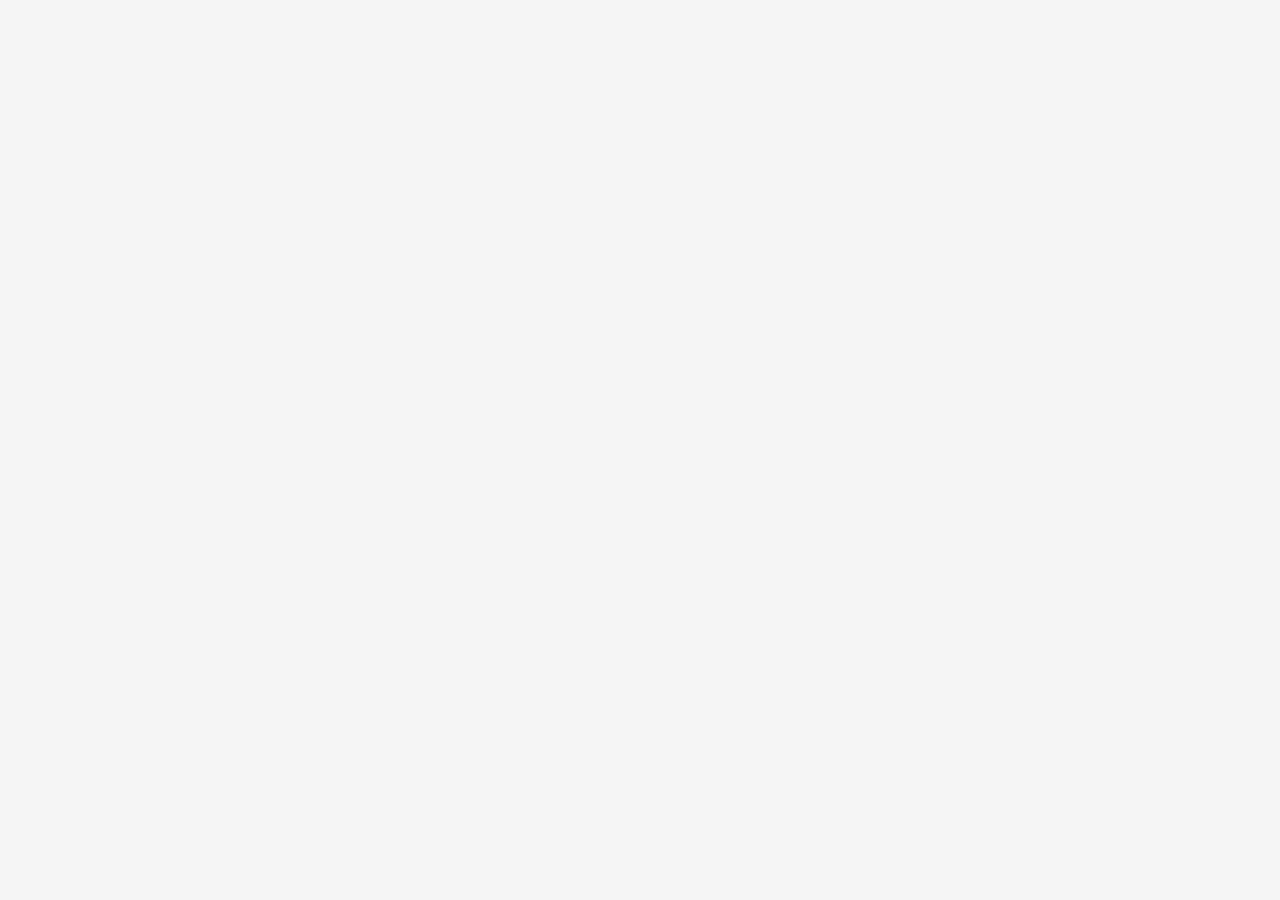
==== m.index.html @ 35160868 "Мобильная версия" ====
<!DOCTYPE html>
<html lang="ru">
<head>
    <meta charset="UTF-8">
    <meta name="viewport" content="width=device-width, initial-scale=1.0, maximum-scale=1.0, user-scalable=no, viewport-fit=cover">
    <title>Video Saver - Мобильная версия</title>
    <link rel="stylesheet" href="m.styles.css">
    <link rel="stylesheet" href="https://cdnjs.cloudflare.com/ajax/libs/font-awesome/6.0.0/css/all.min.css">
    <meta name="theme-color" content="#ff0000">
    <meta name="apple-mobile-web-app-capable" content="yes">
    <meta name="apple-mobile-web-app-status-bar-style" content="black-translucent">
</head>
<body>
    <div class="mobile-container">
        <!-- Нижняя навигационная панель (мобильная) -->
        <div class="bottom-nav">
            <div class="nav-item active" data-category="all">
                <i class="fas fa-home"></i>
                <span>Главная</span>
            </div>
            <div class="nav-item" data-category="tiktok">
                <i class="fab fa-tiktok"></i>
                <span>TikTok</span>
            </div>
            <div class="nav-item" data-category="youtube">
                <i class="fab fa-youtube"></i>
                <span>YouTube</span>
            </div>
            <div class="nav-item" data-category="vk">
                <i class="fab fa-vk"></i>
                <span>VK</span>
            </div>
            <div class="nav-item" data-category="local">
                <i class="fas fa-download"></i>
                <span>Мои</span>
            </div>
        </div>

        <!-- Шапка -->
        <header class="mobile-header">
            <div class="header-left">
                <i class="fas fa-video logo-icon"></i>
                <h1>Video Saver</h1>
            </div>
            <div class="header-right">
                <a href="index.html" class="desktop-link" title="Полная версия">
                    <i class="fas fa-desktop"></i>
                </a>
                <button class="mobile-search-btn" id="mobileSearchBtn">
                    <i class="fas fa-search"></i>
                </button>
                <button class="mobile-add-btn" id="mobileAddBtn">
                    <i class="fas fa-plus"></i>
                </button>
            </div>
        </header>

        <!-- Поисковая строка (скрыта по умолчанию) -->
        <div class="mobile-search-bar" id="mobileSearchBar">
            <input type="text" id="mobileSearchInput" placeholder="Поиск видео...">
            <button id="mobileSearchSubmit"><i class="fas fa-search"></i></button>
            <button class="close-search" id="closeSearch"><i class="fas fa-times"></i></button>
        </div>

        <!-- Категории (горизонтальный скролл) -->
        <div class="categories-scroll" id="categoriesScroll">
            <div class="category-chip active" data-category="all">Все</div>
            <div class="category-chip" data-category="tiktok">TikTok</div>
            <div class="category-chip" data-category="youtube">YouTube</div>
            <div class="category-chip" data-category="vk">VK</div>
            <div class="category-chip" data-category="edits">Edit'ы</div>
            <div class="category-chip" data-category="local">Мои видео</div>
            <div class="category-chip more-categories" id="moreCategoriesBtn">
                <i class="fas fa-chevron-down"></i> Ещё
            </div>
        </div>

        <!-- Сетка видео -->
        <main class="mobile-videos-grid" id="mobileVideosGrid">
            <!-- Видео будут загружаться сюда -->
        </main>

        <!-- Модальное окно для добавления видео -->
        <div id="mobileVideoModal" class="mobile-modal">
            <div class="mobile-modal-content">
                <div class="mobile-modal-header">
                    <h2>Добавить видео</h2>
                    <button class="mobile-modal-close">&times;</button>
                </div>
                <form id="mobileVideoForm">
                    <div class="mobile-form-group">
                        <label>Ссылка на видео</label>
                        <input type="url" id="mobileVideoUrl" placeholder="https://...">
                        <small>YouTube, VK, TikTok</small>
                    </div>
                    
                    <div class="mobile-form-divider">или</div>
                    
                    <div class="mobile-form-group">
                        <label>Загрузить с телефона</label>
                        <div class="file-upload-area" id="fileUploadArea">
                            <i class="fas fa-cloud-upload-alt"></i>
                            <p>Нажмите для выбора файла</p>
                            <small>MP4, 3GP, MOV до 50 МБ</small>
                            <input type="file" id="mobileVideoFile" accept="video/*" capture style="display: none;">
                        </div>
                    </div>

                    <div class="mobile-form-group">
                        <label>Название</label>
                        <input type="text" id="mobileVideoTitle" required placeholder="Введите название">
                    </div>
                    
                    <div class="mobile-form-group">
                        <label>Категория</label>
                        <select id="mobileVideoCategory" required>
                            <option value="tiktok">TikTok</option>
                            <option value="youtube">YouTube Shorts</option>
                            <option value="vk">VK Видео</option>
                            <option value="edits">Edit'ы</option>
                            <option value="local">Мои видео</option>
                        </select>
                    </div>
                    
                    <div class="mobile-form-group">
                        <label>Миниатюра (URL)</label>
                        <input type="url" id="mobileVideoThumbnail" placeholder="https://... (необязательно)">
                    </div>
                    
                    <button type="submit" class="mobile-submit-btn">Сохранить видео</button>
                </form>
            </div>
        </div>

        <!-- Модальное окно просмотра видео -->
        <div id="mobilePlayerModal" class="mobile-modal player-modal">
            <div class="mobile-modal-content player-content">
                <div class="mobile-player-header">
                    <button class="mobile-player-close">&times;</button>
                    <h3 id="mobilePlayerTitle"></h3>
                </div>
                <div class="mobile-video-player-container" id="mobileVideoPlayer">
                    <!-- Сюда будет вставляться плеер -->
                </div>
                <div class="mobile-video-stats">
                    <span><i class="fas fa-eye"></i> <span id="mobileViewCount">0</span></span>
                    <span><i class="fas fa-calendar"></i> <span id="mobileVideoDate"></span></span>
                    <span id="mobileVideoFileInfo"></span>
                </div>
            </div>
        </div>

        <!-- Меню дополнительных категорий -->
        <div class="categories-menu" id="categoriesMenu">
            <div class="categories-menu-header">
                <h3>Все категории</h3>
                <button class="close-menu">&times;</button>
            </div>
            <div class="categories-menu-content" id="customCategoriesMenu">
                <!-- Пользовательские категории -->
            </div>
            <button class="add-category-menu-btn" id="mobileAddCategoryBtn">
                <i class="fas fa-plus"></i> Новая категория
            </button>
        </div>

        <!-- Контекстное меню для карточки видео -->
        <div class="video-context-menu" id="videoContextMenu">
            <div class="context-menu-item" id="contextEdit">
                <i class="fas fa-edit"></i> Редактировать
            </div>
            <div class="context-menu-item" id="contextDelete">
                <i class="fas fa-trash"></i> Удалить
            </div>
        </div>
    </div>

    <script src="m.script.js"></script>
</body>
</html>
---- m.styles.css ----
/* ===== МОБИЛЬНЫЕ СТИЛИ (ТОЛЬКО ДЛЯ ТЕЛЕФОНОВ) ===== */
* {
    margin: 0;
    padding: 0;
    box-sizing: border-box;
    -webkit-tap-highlight-color: transparent;
    -webkit-touch-callout: none;
    -webkit-user-select: none;
    user-select: none;
}

body {
    font-family: -apple-system, BlinkMacSystemFont, 'Segoe UI', Roboto, Helvetica, Arial, sans-serif;
    background-color: #f5f5f5;
    color: #333;
    line-height: 1.4;
    overflow-x: hidden;
    width: 100%;
    min-height: 100vh;
    position: fixed;
    overscroll-behavior: none;
}

.mobile-container {
    max-width: 100%;
    min-height: 100vh;
    padding-bottom: 70px; /* Отступ для нижней навигации */
    position: relative;
}

/* ===== НИЖНЯЯ НАВИГАЦИЯ ===== */
.bottom-nav {
    position: fixed;
    bottom: 0;
    left: 0;
    right: 0;
    height: 65px;
    background-color: white;
    display: flex;
    justify-content: space-around;
    align-items: center;
    box-shadow: 0 -2px 10px rgba(0,0,0,0.1);
    z-index: 100;
    padding-bottom: env(safe-area-inset-bottom);
}

.nav-item {
    display: flex;
    flex-direction: column;
    align-items: center;
    justify-content: center;
    flex: 1;
    height: 100%;
    color: #999;
    font-size: 12px;
    gap: 4px;
    transition: color 0.2s;
    cursor: pointer;
}

.nav-item i {
    font-size: 22px;
}

.nav-item.active {
    color: #ff0000;
}

.nav-item:active {
    background-color: #f0f0f0;
}

/* ===== МОБИЛЬНАЯ ШАПКА ===== */
.mobile-header {
    background-color: white;
    padding: 12px 16px;
    display: flex;
    align-items: center;
    justify-content: space-between;
    position: sticky;
    top: 0;
    z-index: 90;
    box-shadow: 0 2px 8px rgba(0,0,0,0.05);
}

.header-left {
    display: flex;
    align-items: center;
    gap: 10px;
}

.logo-icon {
    font-size: 28px;
    color: #ff0000;
}

.header-left h1 {
    font-size: 20px;
    font-weight: 600;
}

.header-right {
    display: flex;
    align-items: center;
    gap: 15px;
}

.desktop-link {
    color: #666;
    font-size: 22px;
    text-decoration: none;
    padding: 8px;
}

.mobile-search-btn, .mobile-add-btn {
    background: none;
    border: none;
    font-size: 22px;
    color: #333;
    padding: 8px;
    cursor: pointer;
}

.mobile-add-btn {
    background-color: #ff0000;
    color: white;
    border-radius: 50%;
    width: 40px;
    height: 40px;
    display: flex;
    align-items: center;
    justify-content: center;
    box-shadow: 0 2px 8px rgba(255,0,0,0.3);
}

/* ===== ПОИСКОВАЯ СТРОКА ===== */
.mobile-search-bar {
    display: none;
    padding: 10px 16px;
    background-color: white;
    border-bottom: 1px solid #eee;
    gap: 10px;
    align-items: center;
}

.mobile-search-bar.active {
    display: flex;
}

.mobile-search-bar input {
    flex: 1;
    padding: 12px;
    border: 1px solid #ddd;
    border-radius: 25px;
    font-size: 16px;
    outline: none;
}

.mobile-search-bar button {
    background: none;
    border: none;
    font-size: 20px;
    color: #666;
    padding: 8px 12px;
    cursor: pointer;
}

.close-search {
    color: #999;
}

/* ===== ГОРИЗОНТАЛЬНЫЙ СКРОЛЛ КАТЕГОРИЙ ===== */
.categories-scroll {
    display: flex;
    overflow-x: auto;
    padding: 12px 16px;
    gap: 10px;
    background-color: white;
    border-bottom: 1px solid #eee;
    scrollbar-width: none;
    -webkit-overflow-scrolling: touch;
}

.categories-scroll::-webkit-scrollbar {
    display: none;
}

.category-chip {
    padding: 8px 16px;
    background-color: #f0f0f0;
    border-radius: 20px;
    font-size: 14px;
    white-space: nowrap;
    cursor: pointer;
    transition: all 0.2s;
    min-height: 44px;
    display: flex;
    align-items: center;
}

.category-chip.active {
    background-color: #ff0000;
    color: white;
    font-weight: 500;
}

.category-chip:active {
    transform: scale(0.95);
}

.more-categories {
    background-color: #333;
    color: white;
}

/* ===== СЕТКА ВИДЕО (МОБИЛЬНАЯ) ===== */
.mobile-videos-grid {
    display: grid;
    grid-template-columns: repeat(2, 1fr);
    gap: 2px;
    padding: 2px;
    background-color: #eee;
}

.mobile-video-card {
    background-color: white;
    position: relative;
    cursor: pointer;
    -webkit-touch-callout: none;
    aspect-ratio: 9/16;
    overflow: hidden;
}

.mobile-thumbnail {
    width: 100%;
    height: 100%;
    position: relative;
}

.mobile-thumbnail img {
    width: 100%;
    height: 100%;
    object-fit: cover;
    display: block;
}

.mobile-video-overlay {
    position: absolute;
    bottom: 0;
    left: 0;
    right: 0;
    background: linear-gradient(transparent, rgba(0,0,0,0.8));
    padding: 10px;
    color: white;
}

.mobile-video-title {
    font-size: 14px;
    font-weight: 500;
    margin-bottom: 4px;
    display: -webkit-box;
    -webkit-line-clamp: 2;
    -webkit-box-orient: vertical;
    overflow: hidden;
}

.mobile-video-meta {
    display: flex;
    justify-content: space-between;
    font-size: 12px;
    opacity: 0.9;
}

.mobile-video-badge {
    position: absolute;
    top: 8px;
    right: 8px;
    background-color: rgba(0,0,0,0.7);
    color: white;
    padding: 4px 8px;
    border-radius: 4px;
    font-size: 11px;
    font-weight: bold;
    backdrop-filter: blur(4px);
}

.mobile-video-badge.vk { background-color: #4A76A8; }
.mobile-video-badge.youtube { background-color: #FF0000; }
.mobile-video-badge.tiktok { background-color: #000; }
.mobile-video-badge.local { background-color: #4CAF50; }

/* Длинное нажатие для контекстного меню */
.mobile-video-card.pressed {
    transform: scale(0.98);
    opacity: 0.9;
}

/* ===== МОДАЛЬНЫЕ ОКНА (МОБИЛЬНЫЕ) ===== */
.mobile-modal {
    display: none;
    position: fixed;
    top: 0;
    left: 0;
    width: 100%;
    height: 100%;
    background-color: rgba(0,0,0,0.5);
    z-index: 1000;
    backdrop-filter: blur(5px);
}

.mobile-modal-content {
    position: absolute;
    bottom: 0;
    left: 0;
    right: 0;
    background-color: white;
    border-radius: 20px 20px 0 0;
    max-height: 90vh;
    overflow-y: auto;
    animation: slideUp 0.3s ease;
}

.player-modal .mobile-modal-content {
    background-color: #1a1a1a;
    color: white;
}

@keyframes slideUp {
    from {
        transform: translateY(100%);
    }
    to {
        transform: translateY(0);
    }
}

.mobile-modal-header {
    display: flex;
    justify-content: space-between;
    align-items: center;
    padding: 16px 20px;
    border-bottom: 1px solid #eee;
    position: sticky;
    top: 0;
    background-color: white;
    z-index: 10;
}

.mobile-modal-header h2 {
    font-size: 18px;
}

.mobile-modal-close {
    background: none;
    border: none;
    font-size: 24px;
    cursor: pointer;
    padding: 8px;
    color: #999;
}

/* ===== ФОРМЫ ===== */
.mobile-form-group {
    padding: 16px 20px;
}

.mobile-form-group label {
    display: block;
    margin-bottom: 8px;
    font-weight: 600;
    font-size: 14px;
    color: #333;
}

.mobile-form-group input,
.mobile-form-group select {
    width: 100%;
    padding: 14px;
    border: 1px solid #ddd;
    border-radius: 10px;
    font-size: 16px;
    background: #f9f9f9;
}

.file-upload-area {
    border: 2px dashed #ddd;
    border-radius: 10px;
    padding: 30px 20px;
    text-align: center;
    background-color: #f9f9f9;
    cursor: pointer;
}

.file-upload-area i {
    font-size: 40px;
    color: #999;
    margin-bottom: 10px;
}

.file-upload-area p {
    font-size: 16px;
    color: #666;
    margin-bottom: 5px;
}

.file-upload-area small {
    color: #999;
}

.mobile-form-divider {
    text-align: center;
    position: relative;
    margin: 10px 0;
    color: #999;
}

.mobile-form-divider::before,
.mobile-form-divider::after {
    content: '';
    position: absolute;
    top: 50%;
    width: 40%;
    height: 1px;
    background-color: #eee;
}

.mobile-form-divider::before { left: 5%; }
.mobile-form-divider::after { right: 5%; }

.mobile-submit-btn {
    width: calc(100% - 40px);
    margin: 20px;
    padding: 16px;
    background-color: #ff0000;
    color: white;
    border: none;
    border-radius: 10px;
    font-size: 16px;
    font-weight: 600;
    cursor: pointer;
}

/* ===== МОБИЛЬНЫЙ ПЛЕЕР ===== */
.mobile-player-header {
    display: flex;
    align-items: center;
    padding: 16px;
    background-color: #1a1a1a;
    border-bottom: 1px solid #333;
}

.mobile-player-close {
    background: none;
    border: none;
    color: white;
    font-size: 28px;
    cursor: pointer;
    padding: 0 16px 0 0;
}

.mobile-player-header h3 {
    flex: 1;
    font-size: 16px;
    white-space: nowrap;
    overflow: hidden;
    text-overflow: ellipsis;
}

.mobile-video-player-container {
    width: 100%;
    background-color: black;
    min-height: 250px;
}

.mobile-video-player-container video {
    width: 100%;
    height: auto;
    max-height: 50vh;
}

.mobile-video-player-container iframe {
    width: 100%;
    height: 250px;
    border: none;
}

.mobile-video-stats {
    padding: 16px;
    display: flex;
    gap: 20px;
    font-size: 14px;
    color: #ccc;
    flex-wrap: wrap;
}

/* ===== МЕНЮ КАТЕГОРИЙ ===== */
.categories-menu {
    position: fixed;
    top: 0;
    right: -100%;
    width: 85%;
    max-width: 320px;
    height: 100%;
    background-color: white;
    z-index: 200;
    transition: right 0.3s ease;
    box-shadow: -2px 0 10px rgba(0,0,0,0.1);
}

.categories-menu.active {
    right: 0;
}

.categories-menu-header {
    display: flex;
    justify-content: space-between;
    align-items: center;
    padding: 16px 20px;
    border-bottom: 1px solid #eee;
}

.close-menu {
    background: none;
    border: none;
    font-size: 24px;
    cursor: pointer;
}

.categories-menu-content {
    padding: 16px;
    max-height: calc(100vh - 120px);
    overflow-y: auto;
}

.menu-category-item {
    padding: 16px;
    border-bottom: 1px solid #f0f0f0;
    display: flex;
    justify-content: space-between;
    align-items: center;
    cursor: pointer;
}

.menu-category-item:active {
    background-color: #f5f5f5;
}

.menu-category-item.active {
    color: #ff0000;
    font-weight: 600;
}

.add-category-menu-btn {
    width: calc(100% - 32px);
    margin: 16px;
    padding: 14px;
    background-color: #ff0000;
    color: white;
    border: none;
    border-radius: 10px;
    font-size: 16px;
    cursor: pointer;
}

/* ===== КОНТЕКСТНОЕ МЕНЮ ===== */
.video-context-menu {
    display: none;
    position: fixed;
    background-color: white;
    border-radius: 10px;
    box-shadow: 0 4px 20px rgba(0,0,0,0.2);
    z-index: 300;
    min-width: 200px;
    overflow: hidden;
}

.video-context-menu.active {
    display: block;
}

.context-menu-item {
    padding: 16px 20px;
    display: flex;
    align-items: center;
    gap: 12px;
    cursor: pointer;
    border-bottom: 1px solid #f0f0f0;
}

.context-menu-item:last-child {
    border-bottom: none;
}

.context-menu-item:active {
    background-color: #f5f5f5;
}

.context-menu-item.delete:active {
    background-color: #ffeeee;
    color: #ff0000;
}

/* ===== ПУСТОЕ СОСТОЯНИЕ ===== */
.mobile-empty-state {
    grid-column: 1 / -1;
    text-align: center;
    padding: 60px 20px;
    color: #999;
}

.mobile-empty-state i {
    font-size: 60px;
    margin-bottom: 20px;
    color: #ddd;
}

/* ===== УВЕДОМЛЕНИЯ ===== */
.mobile-toast {
    position: fixed;
    bottom: 80px;
    left: 20px;
    right: 20px;
    background-color: rgba(0,0,0,0.8);
    color: white;
    padding: 14px 20px;
    border-radius: 30px;
    font-size: 14px;
    text-align: center;
    z-index: 1000;
    animation: fadeInUp 0.3s ease;
}

@keyframes fadeInUp {
    from {
        transform: translateY(20px);
        opacity: 0;
    }
    to {
        transform: translateY(0);
        opacity: 1;
    }
}

/* ===== АДАПТАЦИЯ ПОД РАЗНЫЕ ЭКРАНЫ ===== */
@media (min-width: 480px) {
    .mobile-videos-grid {
        grid-template-columns: repeat(3, 1fr);
    }
}

@media (min-width: 768px) {
    .mobile-container {
        display: none; /* Скрываем мобильную версию на планшетах */
    }
}
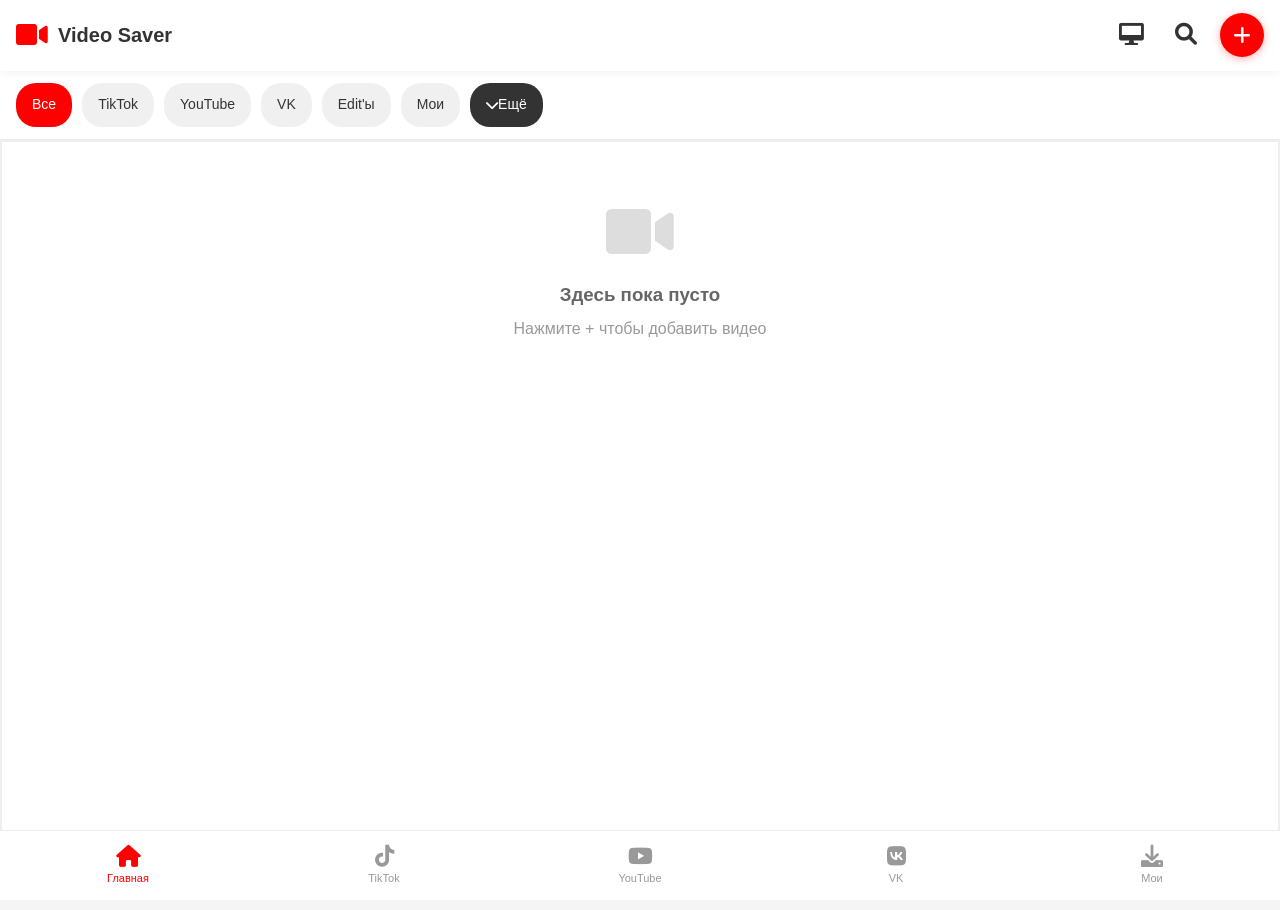
==== commit 409c1b01: "quick fix" ====
--- a/m.index.html
+++ b/m.index.html
@@ -2,17 +2,22 @@
 <html lang="ru">
 <head>
     <meta charset="UTF-8">
-    <meta name="viewport" content="width=device-width, initial-scale=1.0, maximum-scale=1.0, user-scalable=no, viewport-fit=cover">
+    <!-- Правильные мета-теги -->
+    <meta name="viewport" content="width=device-width, initial-scale=1.0, maximum-scale=1.0, user-scalable=yes, viewport-fit=cover">
+    <meta name="mobile-web-app-capable" content="yes">
+    <meta name="theme-color" content="#ff0000">
+    
     <title>Video Saver - Мобильная версия</title>
+    
+    <!-- Font Awesome -->
+    <link rel="stylesheet" href="https://cdnjs.cloudflare.com/ajax/libs/font-awesome/6.0.0/css/all.min.css">
+    
+    <!-- Подключаем отдельный файл стилей -->
     <link rel="stylesheet" href="m.styles.css">
-    <link rel="stylesheet" href="https://cdnjs.cloudflare.com/ajax/libs/font-awesome/6.0.0/css/all.min.css">
-    <meta name="theme-color" content="#ff0000">
-    <meta name="apple-mobile-web-app-capable" content="yes">
-    <meta name="apple-mobile-web-app-status-bar-style" content="black-translucent">
 </head>
 <body>
     <div class="mobile-container">
-        <!-- Нижняя навигационная панель (мобильная) -->
+        <!-- Нижняя навигация -->
         <div class="bottom-nav">
             <div class="nav-item active" data-category="all">
                 <i class="fas fa-home"></i>
@@ -39,7 +44,7 @@
         <!-- Шапка -->
         <header class="mobile-header">
             <div class="header-left">
-                <i class="fas fa-video logo-icon"></i>
+                <i class="fas fa-video"></i>
                 <h1>Video Saver</h1>
             </div>
             <div class="header-right">
@@ -55,21 +60,20 @@
             </div>
         </header>
 
-        <!-- Поисковая строка (скрыта по умолчанию) -->
+        <!-- Поисковая строка -->
         <div class="mobile-search-bar" id="mobileSearchBar">
             <input type="text" id="mobileSearchInput" placeholder="Поиск видео...">
-            <button id="mobileSearchSubmit"><i class="fas fa-search"></i></button>
-            <button class="close-search" id="closeSearch"><i class="fas fa-times"></i></button>
+            <button class="close-search" id="closeSearchBtn"><i class="fas fa-times"></i></button>
         </div>
 
-        <!-- Категории (горизонтальный скролл) -->
+        <!-- Горизонтальный скролл категорий -->
         <div class="categories-scroll" id="categoriesScroll">
             <div class="category-chip active" data-category="all">Все</div>
             <div class="category-chip" data-category="tiktok">TikTok</div>
             <div class="category-chip" data-category="youtube">YouTube</div>
             <div class="category-chip" data-category="vk">VK</div>
             <div class="category-chip" data-category="edits">Edit'ы</div>
-            <div class="category-chip" data-category="local">Мои видео</div>
+            <div class="category-chip" data-category="local">Мои</div>
             <div class="category-chip more-categories" id="moreCategoriesBtn">
                 <i class="fas fa-chevron-down"></i> Ещё
             </div>
@@ -77,75 +81,81 @@
 
         <!-- Сетка видео -->
         <main class="mobile-videos-grid" id="mobileVideosGrid">
-            <!-- Видео будут загружаться сюда -->
+            <div class="empty-state">
+                <i class="fas fa-video"></i>
+                <h3>Здесь пока нет видео</h3>
+                <p>Нажмите + чтобы добавить</p>
+            </div>
         </main>
 
-        <!-- Модальное окно для добавления видео -->
-        <div id="mobileVideoModal" class="mobile-modal">
-            <div class="mobile-modal-content">
-                <div class="mobile-modal-header">
-                    <h2>Добавить видео</h2>
-                    <button class="mobile-modal-close">&times;</button>
+        <!-- Модальное окно добавления видео -->
+        <div class="mobile-modal" id="videoModal">
+            <div class="modal-content">
+                <div class="modal-header">
+                    <h2 id="modalTitle">Добавить видео</h2>
+                    <button class="modal-close" id="closeModalBtn">&times;</button>
                 </div>
-                <form id="mobileVideoForm">
-                    <div class="mobile-form-group">
-                        <label>Ссылка на видео</label>
-                        <input type="url" id="mobileVideoUrl" placeholder="https://...">
-                        <small>YouTube, VK, TikTok</small>
-                    </div>
-                    
-                    <div class="mobile-form-divider">или</div>
-                    
-                    <div class="mobile-form-group">
-                        <label>Загрузить с телефона</label>
-                        <div class="file-upload-area" id="fileUploadArea">
-                            <i class="fas fa-cloud-upload-alt"></i>
-                            <p>Нажмите для выбора файла</p>
-                            <small>MP4, 3GP, MOV до 50 МБ</small>
-                            <input type="file" id="mobileVideoFile" accept="video/*" capture style="display: none;">
+                <div class="modal-body">
+                    <form id="videoForm">
+                        <div class="form-group">
+                            <label>Ссылка на видео</label>
+                            <input type="url" id="videoUrl" placeholder="https://...">
+                            <small>YouTube, VK, TikTok</small>
                         </div>
-                    </div>
+                        
+                        <div class="form-divider">или</div>
+                        
+                        <div class="form-group">
+                            <label>Загрузить с телефона</label>
+                            <div class="file-upload-area" id="fileUploadArea">
+                                <i class="fas fa-cloud-upload-alt"></i>
+                                <p>Нажмите для выбора файла</p>
+                                <small>MP4, 3GP, MOV до 50 МБ</small>
+                                <input type="file" id="videoFile" accept="video/*" style="display: none;">
+                            </div>
+                        </div>
 
-                    <div class="mobile-form-group">
-                        <label>Название</label>
-                        <input type="text" id="mobileVideoTitle" required placeholder="Введите название">
-                    </div>
-                    
-                    <div class="mobile-form-group">
-                        <label>Категория</label>
-                        <select id="mobileVideoCategory" required>
-                            <option value="tiktok">TikTok</option>
-                            <option value="youtube">YouTube Shorts</option>
-                            <option value="vk">VK Видео</option>
-                            <option value="edits">Edit'ы</option>
-                            <option value="local">Мои видео</option>
-                        </select>
-                    </div>
-                    
-                    <div class="mobile-form-group">
-                        <label>Миниатюра (URL)</label>
-                        <input type="url" id="mobileVideoThumbnail" placeholder="https://... (необязательно)">
-                    </div>
-                    
-                    <button type="submit" class="mobile-submit-btn">Сохранить видео</button>
-                </form>
+                        <div class="form-group">
+                            <label>Название</label>
+                            <input type="text" id="videoTitle" required placeholder="Введите название">
+                        </div>
+                        
+                        <div class="form-group">
+                            <label>Категория</label>
+                            <select id="videoCategory" required>
+                                <option value="tiktok">TikTok</option>
+                                <option value="youtube">YouTube Shorts</option>
+                                <option value="vk">VK Видео</option>
+                                <option value="edits">Edit'ы</option>
+                                <option value="local">Мои видео</option>
+                            </select>
+                        </div>
+                        
+                        <div class="form-group">
+                            <label>Миниатюра (URL)</label>
+                            <input type="url" id="videoThumbnail" placeholder="https://... (необязательно)">
+                        </div>
+                        
+                        <button type="submit" class="submit-btn" id="saveVideoBtn">Сохранить</button>
+                        <button type="button" class="cancel-btn" id="cancelModalBtn">Отмена</button>
+                    </form>
+                </div>
             </div>
         </div>
 
         <!-- Модальное окно просмотра видео -->
-        <div id="mobilePlayerModal" class="mobile-modal player-modal">
-            <div class="mobile-modal-content player-content">
-                <div class="mobile-player-header">
-                    <button class="mobile-player-close">&times;</button>
-                    <h3 id="mobilePlayerTitle"></h3>
+        <div class="mobile-modal" id="playerModal">
+            <div class="modal-content player-content">
+                <div class="modal-header player-header">
+                    <h3 id="playerVideoTitle">Видео</h3>
+                    <button class="modal-close" id="closePlayerBtn">&times;</button>
                 </div>
-                <div class="mobile-video-player-container" id="mobileVideoPlayer">
+                <div class="video-player-container" id="videoPlayerContainer">
                     <!-- Сюда будет вставляться плеер -->
                 </div>
-                <div class="mobile-video-stats">
-                    <span><i class="fas fa-eye"></i> <span id="mobileViewCount">0</span></span>
-                    <span><i class="fas fa-calendar"></i> <span id="mobileVideoDate"></span></span>
-                    <span id="mobileVideoFileInfo"></span>
+                <div class="video-stats" id="videoStats">
+                    <span><i class="fas fa-eye"></i> <span id="viewCount">0</span></span>
+                    <span><i class="fas fa-calendar"></i> <span id="videoDate"></span></span>
                 </div>
             </div>
         </div>
@@ -154,27 +164,28 @@
         <div class="categories-menu" id="categoriesMenu">
             <div class="categories-menu-header">
                 <h3>Все категории</h3>
-                <button class="close-menu">&times;</button>
+                <button class="close-menu" id="closeMenuBtn">&times;</button>
             </div>
-            <div class="categories-menu-content" id="customCategoriesMenu">
-                <!-- Пользовательские категории -->
+            <div class="categories-menu-content" id="customCategoriesList">
+                <!-- Сюда будут добавляться пользовательские категории -->
             </div>
-            <button class="add-category-menu-btn" id="mobileAddCategoryBtn">
+            <button class="add-category-btn" id="addCategoryBtn">
                 <i class="fas fa-plus"></i> Новая категория
             </button>
         </div>
 
-        <!-- Контекстное меню для карточки видео -->
-        <div class="video-context-menu" id="videoContextMenu">
+        <!-- Контекстное меню (длинное нажатие) -->
+        <div class="context-menu" id="contextMenu">
             <div class="context-menu-item" id="contextEdit">
                 <i class="fas fa-edit"></i> Редактировать
             </div>
-            <div class="context-menu-item" id="contextDelete">
+            <div class="context-menu-item delete" id="contextDelete">
                 <i class="fas fa-trash"></i> Удалить
             </div>
         </div>
     </div>
 
+    <!-- Подключаем скрипт -->
     <script src="m.script.js"></script>
 </body>
 </html>
--- a/m.styles.css
+++ b/m.styles.css
@@ -1,31 +1,118 @@
-/* ===== МОБИЛЬНЫЕ СТИЛИ (ТОЛЬКО ДЛЯ ТЕЛЕФОНОВ) ===== */
+/* ===== МОБИЛЬНЫЕ СТИЛИ ===== */
 * {
     margin: 0;
     padding: 0;
     box-sizing: border-box;
     -webkit-tap-highlight-color: transparent;
-    -webkit-touch-callout: none;
-    -webkit-user-select: none;
-    user-select: none;
 }
 
 body {
     font-family: -apple-system, BlinkMacSystemFont, 'Segoe UI', Roboto, Helvetica, Arial, sans-serif;
-    background-color: #f5f5f5;
+    background: #f5f5f5;
     color: #333;
     line-height: 1.4;
-    overflow-x: hidden;
-    width: 100%;
     min-height: 100vh;
-    position: fixed;
-    overscroll-behavior: none;
 }
 
 .mobile-container {
     max-width: 100%;
+    padding-bottom: 70px;
     min-height: 100vh;
-    padding-bottom: 70px; /* Отступ для нижней навигации */
-    position: relative;
+}
+
+/* ===== ШАПКА ===== */
+.mobile-header {
+    background: white;
+    padding: 12px 16px;
+    display: flex;
+    justify-content: space-between;
+    align-items: center;
+    box-shadow: 0 2px 8px rgba(0,0,0,0.05);
+    position: sticky;
+    top: 0;
+    z-index: 90;
+}
+
+.header-left {
+    display: flex;
+    align-items: center;
+    gap: 10px;
+}
+
+.header-left i {
+    font-size: 28px;
+    color: #ff0000;
+}
+
+.header-left h1 {
+    font-size: 20px;
+    font-weight: 600;
+}
+
+.header-right {
+    display: flex;
+    gap: 15px;
+    align-items: center;
+}
+
+.header-right button,
+.header-right a {
+    background: none;
+    border: none;
+    font-size: 22px;
+    color: #333;
+    padding: 8px;
+    cursor: pointer;
+    text-decoration: none;
+}
+
+.mobile-add-btn {
+    background: #ff0000 !important;
+    color: white !important;
+    width: 44px;
+    height: 44px;
+    border-radius: 50%;
+    display: flex;
+    align-items: center;
+    justify-content: center;
+    font-size: 20px !important;
+    box-shadow: 0 2px 8px rgba(255,0,0,0.3);
+}
+
+/* ===== ПОИСК ===== */
+.mobile-search-bar {
+    display: none;
+    padding: 12px 16px;
+    background: white;
+    border-bottom: 1px solid #eee;
+    position: sticky;
+    top: 70px;
+    z-index: 89;
+    gap: 10px;
+}
+
+.mobile-search-bar.active {
+    display: flex;
+}
+
+.mobile-search-bar input {
+    flex: 1;
+    padding: 12px 16px;
+    border: 1px solid #ddd;
+    border-radius: 25px;
+    font-size: 16px;
+    outline: none;
+}
+
+.close-search {
+    width: 44px;
+    height: 44px;
+    border: none;
+    background: #f0f0f0;
+    border-radius: 50%;
+    font-size: 18px;
+    color: #666;
+    cursor: pointer;
 }
 
 /* ===== НИЖНЯЯ НАВИГАЦИЯ ===== */
@@ -34,12 +121,12 @@
     bottom: 0;
     left: 0;
     right: 0;
-    height: 65px;
-    background-color: white;
+    height: 70px;
+    background: white;
     display: flex;
     justify-content: space-around;
     align-items: center;
-    box-shadow: 0 -2px 10px rgba(0,0,0,0.1);
+    border-top: 1px solid #eee;
     z-index: 100;
     padding-bottom: env(safe-area-inset-bottom);
 }
@@ -48,14 +135,12 @@
     display: flex;
     flex-direction: column;
     align-items: center;
-    justify-content: center;
+    gap: 4px;
+    color: #999;
+    font-size: 11px;
+    cursor: pointer;
     flex: 1;
-    height: 100%;
-    color: #999;
-    font-size: 12px;
-    gap: 4px;
-    transition: color 0.2s;
-    cursor: pointer;
+    padding: 8px 0;
 }
 
 .nav-item i {
@@ -67,115 +152,16 @@
 }
 
 .nav-item:active {
-    background-color: #f0f0f0;
-}
-
-/* ===== МОБИЛЬНАЯ ШАПКА ===== */
-.mobile-header {
-    background-color: white;
-    padding: 12px 16px;
-    display: flex;
-    align-items: center;
-    justify-content: space-between;
-    position: sticky;
-    top: 0;
-    z-index: 90;
-    box-shadow: 0 2px 8px rgba(0,0,0,0.05);
-}
-
-.header-left {
-    display: flex;
-    align-items: center;
-    gap: 10px;
-}
-
-.logo-icon {
-    font-size: 28px;
-    color: #ff0000;
-}
-
-.header-left h1 {
-    font-size: 20px;
-    font-weight: 600;
-}
-
-.header-right {
-    display: flex;
-    align-items: center;
-    gap: 15px;
-}
-
-.desktop-link {
-    color: #666;
-    font-size: 22px;
-    text-decoration: none;
-    padding: 8px;
-}
-
-.mobile-search-btn, .mobile-add-btn {
-    background: none;
-    border: none;
-    font-size: 22px;
-    color: #333;
-    padding: 8px;
-    cursor: pointer;
-}
-
-.mobile-add-btn {
-    background-color: #ff0000;
-    color: white;
-    border-radius: 50%;
-    width: 40px;
-    height: 40px;
-    display: flex;
-    align-items: center;
-    justify-content: center;
-    box-shadow: 0 2px 8px rgba(255,0,0,0.3);
-}
-
-/* ===== ПОИСКОВАЯ СТРОКА ===== */
-.mobile-search-bar {
-    display: none;
-    padding: 10px 16px;
-    background-color: white;
-    border-bottom: 1px solid #eee;
-    gap: 10px;
-    align-items: center;
-}
-
-.mobile-search-bar.active {
-    display: flex;
-}
-
-.mobile-search-bar input {
-    flex: 1;
-    padding: 12px;
-    border: 1px solid #ddd;
-    border-radius: 25px;
-    font-size: 16px;
-    outline: none;
-}
-
-.mobile-search-bar button {
-    background: none;
-    border: none;
-    font-size: 20px;
-    color: #666;
-    padding: 8px 12px;
-    cursor: pointer;
-}
-
-.close-search {
-    color: #999;
-}
-
-/* ===== ГОРИЗОНТАЛЬНЫЙ СКРОЛЛ КАТЕГОРИЙ ===== */
+    background: #f5f5f5;
+}
+
+/* ===== ГОРИЗОНТАЛЬНЫЙ СКРОЛЛ ===== */
 .categories-scroll {
     display: flex;
     overflow-x: auto;
     padding: 12px 16px;
     gap: 10px;
-    background-color: white;
+    background: white;
     border-bottom: 1px solid #eee;
     scrollbar-width: none;
     -webkit-overflow-scrolling: touch;
@@ -187,21 +173,19 @@
 
 .category-chip {
     padding: 8px 16px;
-    background-color: #f0f0f0;
+    background: #f0f0f0;
     border-radius: 20px;
     font-size: 14px;
     white-space: nowrap;
     cursor: pointer;
-    transition: all 0.2s;
     min-height: 44px;
     display: flex;
     align-items: center;
 }
 
 .category-chip.active {
-    background-color: #ff0000;
-    color: white;
-    font-weight: 500;
+    background: #ff0000;
+    color: white;
 }
 
 .category-chip:active {
@@ -209,53 +193,51 @@
 }
 
 .more-categories {
-    background-color: #333;
-    color: white;
-}
-
-/* ===== СЕТКА ВИДЕО (МОБИЛЬНАЯ) ===== */
+    background: #333;
+    color: white;
+}
+
+/* ===== СЕТКА ВИДЕО ===== */
 .mobile-videos-grid {
     display: grid;
     grid-template-columns: repeat(2, 1fr);
     gap: 2px;
     padding: 2px;
-    background-color: #eee;
-}
-
-.mobile-video-card {
-    background-color: white;
+    background: #eee;
+    min-height: calc(100vh - 200px);
+}
+
+.video-card {
+    background: white;
+    aspect-ratio: 9/16;
     position: relative;
-    cursor: pointer;
-    -webkit-touch-callout: none;
-    aspect-ratio: 9/16;
     overflow: hidden;
-}
-
-.mobile-thumbnail {
-    width: 100%;
-    height: 100%;
-    position: relative;
-}
-
-.mobile-thumbnail img {
+    cursor: pointer;
+}
+
+.video-card:active {
+    transform: scale(0.98);
+}
+
+.video-card img {
     width: 100%;
     height: 100%;
     object-fit: cover;
     display: block;
 }
 
-.mobile-video-overlay {
+.video-overlay {
     position: absolute;
     bottom: 0;
     left: 0;
     right: 0;
     background: linear-gradient(transparent, rgba(0,0,0,0.8));
+    color: white;
     padding: 10px;
-    color: white;
-}
-
-.mobile-video-title {
-    font-size: 14px;
+}
+
+.video-title {
+    font-size: 13px;
     font-weight: 500;
     margin-bottom: 4px;
     display: -webkit-box;
@@ -264,77 +246,82 @@
     overflow: hidden;
 }
 
-.mobile-video-meta {
+.video-meta {
     display: flex;
     justify-content: space-between;
-    font-size: 12px;
+    font-size: 11px;
     opacity: 0.9;
 }
 
-.mobile-video-badge {
+.video-badge {
     position: absolute;
     top: 8px;
     right: 8px;
-    background-color: rgba(0,0,0,0.7);
+    background: rgba(0,0,0,0.7);
     color: white;
     padding: 4px 8px;
     border-radius: 4px;
-    font-size: 11px;
+    font-size: 10px;
     font-weight: bold;
     backdrop-filter: blur(4px);
 }
 
-.mobile-video-badge.vk { background-color: #4A76A8; }
-.mobile-video-badge.youtube { background-color: #FF0000; }
-.mobile-video-badge.tiktok { background-color: #000; }
-.mobile-video-badge.local { background-color: #4CAF50; }
-
-/* Длинное нажатие для контекстного меню */
-.mobile-video-card.pressed {
-    transform: scale(0.98);
-    opacity: 0.9;
-}
-
-/* ===== МОДАЛЬНЫЕ ОКНА (МОБИЛЬНЫЕ) ===== */
+/* ===== ПУСТОЕ СОСТОЯНИЕ ===== */
+.empty-state {
+    grid-column: 1/-1;
+    text-align: center;
+    padding: 60px 20px;
+    color: #999;
+    background: white;
+}
+
+.empty-state i {
+    font-size: 60px;
+    margin-bottom: 20px;
+    color: #ddd;
+}
+
+.empty-state h3 {
+    margin-bottom: 10px;
+    color: #666;
+}
+
+/* ===== МОДАЛЬНЫЕ ОКНА ===== */
 .mobile-modal {
     display: none;
     position: fixed;
     top: 0;
     left: 0;
-    width: 100%;
-    height: 100%;
-    background-color: rgba(0,0,0,0.5);
+    right: 0;
+    bottom: 0;
+    background: rgba(0,0,0,0.5);
     z-index: 1000;
     backdrop-filter: blur(5px);
 }
 
-.mobile-modal-content {
+.modal-content {
     position: absolute;
     bottom: 0;
     left: 0;
     right: 0;
-    background-color: white;
+    background: white;
     border-radius: 20px 20px 0 0;
     max-height: 90vh;
     overflow-y: auto;
     animation: slideUp 0.3s ease;
 }
 
-.player-modal .mobile-modal-content {
-    background-color: #1a1a1a;
+.player-content {
+    background: #1a1a1a;
     color: white;
 }
 
 @keyframes slideUp {
-    from {
-        transform: translateY(100%);
-    }
-    to {
-        transform: translateY(0);
-    }
-}
-
-.mobile-modal-header {
+    from { transform: translateY(100%); }
+    to { transform: translateY(0); }
+}
+
+.modal-header {
     display: flex;
     justify-content: space-between;
     align-items: center;
@@ -342,38 +329,50 @@
     border-bottom: 1px solid #eee;
     position: sticky;
     top: 0;
-    background-color: white;
-    z-index: 10;
-}
-
-.mobile-modal-header h2 {
+    background: white;
+}
+
+.player-header {
+    background: #1a1a1a;
+    border-bottom: 1px solid #333;
+    color: white;
+}
+
+.modal-header h2 {
     font-size: 18px;
 }
 
-.mobile-modal-close {
+.modal-close {
     background: none;
     border: none;
-    font-size: 24px;
-    cursor: pointer;
-    padding: 8px;
+    font-size: 28px;
     color: #999;
+    cursor: pointer;
+    padding: 0 10px;
+}
+
+.modal-close:active {
+    color: #ff0000;
+}
+
+.modal-body {
+    padding: 20px;
 }
 
 /* ===== ФОРМЫ ===== */
-.mobile-form-group {
-    padding: 16px 20px;
-}
-
-.mobile-form-group label {
+.form-group {
+    margin-bottom: 20px;
+}
+
+.form-group label {
     display: block;
     margin-bottom: 8px;
     font-weight: 600;
     font-size: 14px;
-    color: #333;
-}
-
-.mobile-form-group input,
-.mobile-form-group select {
+}
+
+.form-group input,
+.form-group select {
     width: 100%;
     padding: 14px;
     border: 1px solid #ddd;
@@ -382,13 +381,41 @@
     background: #f9f9f9;
 }
 
+.form-group small {
+    display: block;
+    margin-top: 5px;
+    color: #999;
+    font-size: 12px;
+}
+
+.form-divider {
+    text-align: center;
+    margin: 20px 0;
+    position: relative;
+    color: #999;
+}
+
+.form-divider::before,
+.form-divider::after {
+    content: '';
+    position: absolute;
+    top: 50%;
+    width: 40%;
+    height: 1px;
+    background: #eee;
+}
+
+.form-divider::before { left: 0; }
+.form-divider::after { right: 0; }
+
 .file-upload-area {
     border: 2px dashed #ddd;
     border-radius: 10px;
     padding: 30px 20px;
     text-align: center;
-    background-color: #f9f9f9;
-    cursor: pointer;
+    background: #f9f9f9;
+    cursor: pointer;
+    position: relative;
 }
 
 .file-upload-area i {
@@ -403,94 +430,59 @@
     margin-bottom: 5px;
 }
 
-.file-upload-area small {
-    color: #999;
-}
-
-.mobile-form-divider {
-    text-align: center;
-    position: relative;
-    margin: 10px 0;
-    color: #999;
-}
-
-.mobile-form-divider::before,
-.mobile-form-divider::after {
-    content: '';
-    position: absolute;
-    top: 50%;
-    width: 40%;
-    height: 1px;
-    background-color: #eee;
-}
-
-.mobile-form-divider::before { left: 5%; }
-.mobile-form-divider::after { right: 5%; }
-
-.mobile-submit-btn {
-    width: calc(100% - 40px);
-    margin: 20px;
+.submit-btn,
+.cancel-btn {
+    width: 100%;
     padding: 16px;
-    background-color: #ff0000;
-    color: white;
     border: none;
     border-radius: 10px;
     font-size: 16px;
     font-weight: 600;
-    cursor: pointer;
-}
-
-/* ===== МОБИЛЬНЫЙ ПЛЕЕР ===== */
-.mobile-player-header {
-    display: flex;
-    align-items: center;
-    padding: 16px;
-    background-color: #1a1a1a;
-    border-bottom: 1px solid #333;
-}
-
-.mobile-player-close {
-    background: none;
-    border: none;
-    color: white;
-    font-size: 28px;
-    cursor: pointer;
-    padding: 0 16px 0 0;
-}
-
-.mobile-player-header h3 {
-    flex: 1;
-    font-size: 16px;
-    white-space: nowrap;
-    overflow: hidden;
-    text-overflow: ellipsis;
-}
-
-.mobile-video-player-container {
+    margin-top: 10px;
+    cursor: pointer;
+}
+
+.submit-btn {
+    background: #ff0000;
+    color: white;
+}
+
+.cancel-btn {
+    background: #f0f0f0;
+    color: #333;
+}
+
+.submit-btn:active {
+    transform: scale(0.98);
+}
+
+/* ===== ПЛЕЕР ===== */
+.video-player-container {
     width: 100%;
-    background-color: black;
+    background: black;
     min-height: 250px;
-}
-
-.mobile-video-player-container video {
+    display: flex;
+    align-items: center;
+    justify-content: center;
+}
+
+.video-player-container video {
     width: 100%;
-    height: auto;
     max-height: 50vh;
 }
 
-.mobile-video-player-container iframe {
+.video-player-container iframe {
     width: 100%;
     height: 250px;
     border: none;
 }
 
-.mobile-video-stats {
-    padding: 16px;
+.video-stats {
+    padding: 16px 20px;
     display: flex;
     gap: 20px;
     font-size: 14px;
     color: #ccc;
-    flex-wrap: wrap;
 }
 
 /* ===== МЕНЮ КАТЕГОРИЙ ===== */
@@ -501,7 +493,7 @@
     width: 85%;
     max-width: 320px;
     height: 100%;
-    background-color: white;
+    background: white;
     z-index: 200;
     transition: right 0.3s ease;
     box-shadow: -2px 0 10px rgba(0,0,0,0.1);
@@ -524,6 +516,7 @@
     border: none;
     font-size: 24px;
     cursor: pointer;
+    padding: 0 10px;
 }
 
 .categories-menu-content {
@@ -542,7 +535,7 @@
 }
 
 .menu-category-item:active {
-    background-color: #f5f5f5;
+    background: #f5f5f5;
 }
 
 .menu-category-item.active {
@@ -550,11 +543,11 @@
     font-weight: 600;
 }
 
-.add-category-menu-btn {
+.add-category-btn {
     width: calc(100% - 32px);
     margin: 16px;
     padding: 14px;
-    background-color: #ff0000;
+    background: #ff0000;
     color: white;
     border: none;
     border-radius: 10px;
@@ -563,10 +556,10 @@
 }
 
 /* ===== КОНТЕКСТНОЕ МЕНЮ ===== */
-.video-context-menu {
+.context-menu {
     display: none;
     position: fixed;
-    background-color: white;
+    background: white;
     border-radius: 10px;
     box-shadow: 0 4px 20px rgba(0,0,0,0.2);
     z-index: 300;
@@ -574,7 +567,7 @@
     overflow: hidden;
 }
 
-.video-context-menu.active {
+.context-menu.active {
     display: block;
 }
 
@@ -592,26 +585,12 @@
 }
 
 .context-menu-item:active {
-    background-color: #f5f5f5;
+    background: #f5f5f5;
 }
 
 .context-menu-item.delete:active {
-    background-color: #ffeeee;
+    background: #ffeeee;
     color: #ff0000;
-}
-
-/* ===== ПУСТОЕ СОСТОЯНИЕ ===== */
-.mobile-empty-state {
-    grid-column: 1 / -1;
-    text-align: center;
-    padding: 60px 20px;
-    color: #999;
-}
-
-.mobile-empty-state i {
-    font-size: 60px;
-    margin-bottom: 20px;
-    color: #ddd;
 }
 
 /* ===== УВЕДОМЛЕНИЯ ===== */
@@ -620,7 +599,7 @@
     bottom: 80px;
     left: 20px;
     right: 20px;
-    background-color: rgba(0,0,0,0.8);
+    background: rgba(0,0,0,0.8);
     color: white;
     padding: 14px 20px;
     border-radius: 30px;
@@ -639,17 +618,4 @@
         transform: translateY(0);
         opacity: 1;
     }
-}
-
-/* ===== АДАПТАЦИЯ ПОД РАЗНЫЕ ЭКРАНЫ ===== */
-@media (min-width: 480px) {
-    .mobile-videos-grid {
-        grid-template-columns: repeat(3, 1fr);
-    }
-}
-
-@media (min-width: 768px) {
-    .mobile-container {
-        display: none; /* Скрываем мобильную версию на планшетах */
-    }
 }
